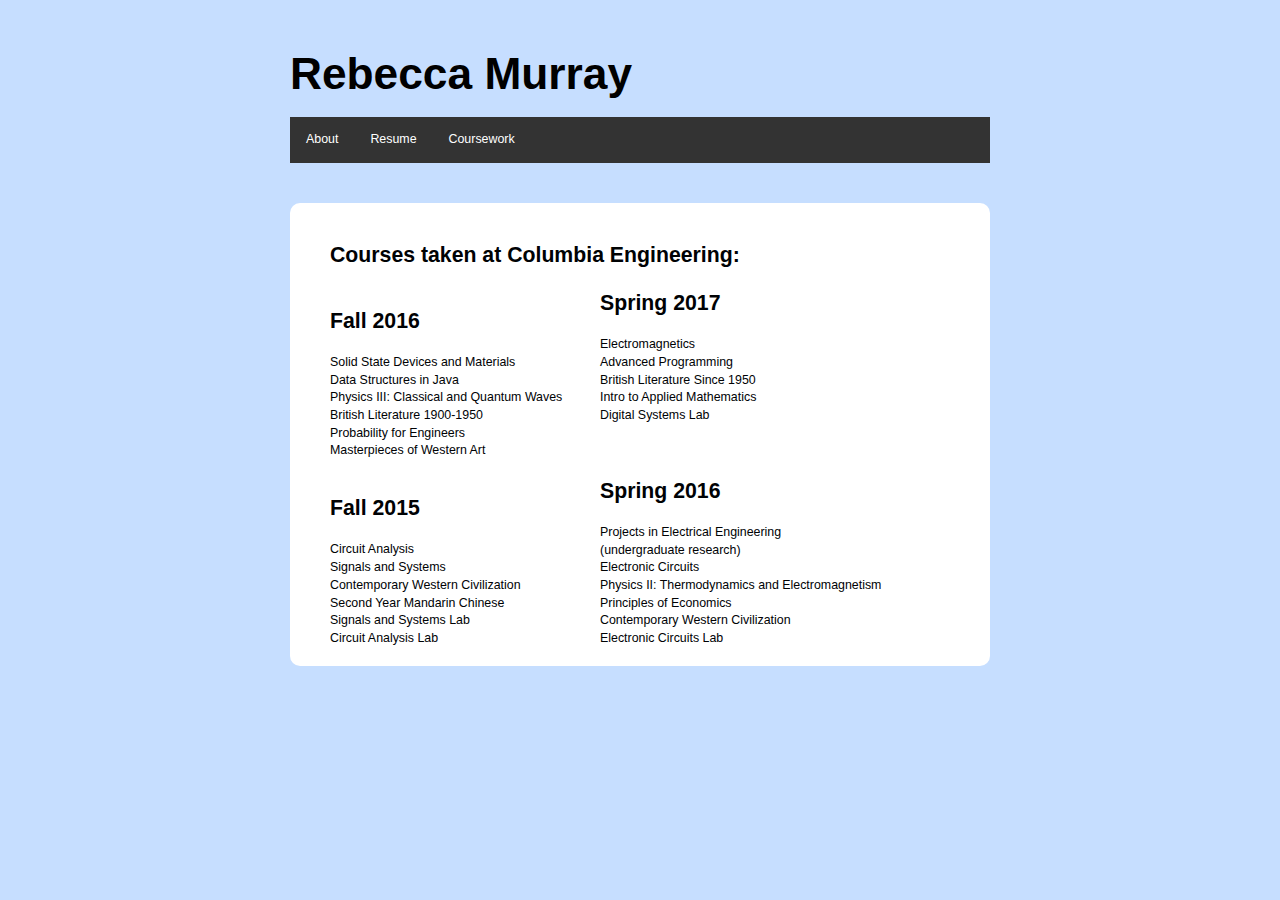
==== coursework_page.html @ 12fdb4ba "colored hyperlinks" ====
<!DOCTYPE html>

<html lang="en">
	<head>
		<link rel="stylesheet" type="text/css" href="css/main.css">
		<link href='https://fonts.googleapis.com/css?family=Montserrat:400,700' rel='stylesheet' type='text/css'>
		<meta charset="utf-8">
	<title>Rebecca Murray</title>
	</head>

	<body bgcolor=#C6DEFF>
		<!-- header -->
		<header id="banner" class="body">
		<h1><a href="index.html">Rebecca Murray</a></h1>
			<!-- nav bar -->
			<nav><ul>
			<!--<li><a href="index.html">Home</a></li> -->
			<li><a href="index.html">About</a></li>
	        <li><a href="RebeccaMurray_Resume.pdf">Resume</a></li>
			<!-- <li><a href="classes.html">Classes</a></li> -->
			<li><a href="coursework_page.html">Coursework</a></li>
			</ul></nav>
		</header>
		<div id="wrapper">
			<div style="padding-left:20px;">
				<h2>Courses taken at Columbia Engineering:</h2>
			</div>
			<div id="year">
				<div id="fallcourse">
					<hgroup>
						<h2>Fall 2016</h2>
					</hgroup>
					<p>Solid State Devices and Materials<br>
						Data Structures in Java<br>
						Physics III: Classical and Quantum Waves<br>
						British Literature 1900-1950<br>
						Probability for Engineers<br>
						Masterpieces of Western Art
					</p>
				</div>
				<div id="springcourse">
					<hgroup>
						<h2>Spring 2017</h2>
					</hgroup>
					<p>Electromagnetics<br>
						Advanced Programming<br>
						British Literature Since 1950<br>
						Intro to Applied Mathematics<br>
						Digital Systems Lab<br>
					</p>
				</div>
			</div>
			<div id=year>
				<div id="fallcourse">
					<hgroup>
						<h2>Fall 2015</h2>
					</hgroup>
					<p>
					Circuit Analysis<br>
					Signals and Systems<br>
					Contemporary Western Civilization<br>
					Second Year Mandarin Chinese<br>
					Signals and Systems Lab<br>
					Circuit Analysis Lab</p>
				</div>
				<div id="springcourse">
					<hgroup>
						<h2>Spring 2016</h2>
					</hgroup>
					<p>
					Projects in Electrical Engineering<br>
					(undergraduate research)<br>
					Electronic Circuits<br>
					Physics II: Thermodynamics and Electromagnetism<br>
					Principles of Economics<br>
					Contemporary Western Civilization<br>
					Electronic Circuits Lab</p>
				</div>
			</div>
			

		<script src="//ajax.googleapis.com/ajax/libs/jquery/1.11.1/jquery.min.js"></script>
		<script src="app.js"></script>

	</body>

</html>
---- css/main.css ----
/*body {
	font-family: Veranda, Geneva, sans-serif;
}*/
ul {
    list-style-type: none;
    margin: 0;
    padding: 0;
    overflow: hidden;
    background-color: #333;

}
li {
    float:left;
}
li a {
	display: block;
    text-align: center;
    padding: 14px 16px;
    text-decoration: none;
    color:white;
}
li a:hover {
	background-color: #111;
}
h1 a {
	text-decoration: none;
	color:black;
}

h1 a:hover, a:active {
	color: #15317E;
	text-decoration: none;
}

#banner {
	margin: 0 auto;
	padding: 2.5em 0 0 0;
}
#banner h1 {font-size: 3.571em; line-height: .6;}
body {
	color: #000204;
	font-family: "HelveticaNeue-Light", "Helvetica Neue Light", "Helvetica Neue", Helvetica, Arial, "Lucida Grande", sans-serif;/*Helvetica, Arial, Verdana, sans-serif;*/
	font-size: 77.5%; /* base font = 14px*/
	font-weight: 300;
	line-height: 1.429; /* 1.429*current font size = 20px */
	margin: 0;
	padding: 0;
	text-align: left;
}
.body {clear: both; margin: 0 auto; width: 700px;}

#left {
	width:250px;
	float:left;
	padding-left:20px;

}

#right {
	margin-left: 250px;
	padding-left: 40px;
	padding-right: 20px;

}
#fallcourse {
	position: absolute;
	width:250px;
	float:left;
	padding-left:20px;
	height:170px;
}
#springcourse {
	margin-left: 250px;
	padding-left: 40px;
	padding-right: 20px;
	height:170px;
}

#wrapper {
	width:660px;
	overflow:hidden;
	background-color: #FFF;
	padding: 20px;
	margin: 0 auto;
	border-radius: 10px;
	-moz-border-radius: 10px;
	-webkit-border-radius: 10px;
	margin-top: 40px;
}
#wrapper h2 {
	font-size: 1.714em;
/*	margin-bottom: 0.5em;
*/	font-weight: bold;

}
#links {
	padding-top: 25px;
	margin:auto;
	width:450px;

}

.button {
	background-color: #4CAF50;
	margin:auto;
	border: none;
	color:white;
	width:125px;
	padding: 15px 32px;
	font-size: 16px;
	text-align: center;
}

.leftbutton {
	float:left;
	width:50%;
}

.rightbutton {
	margin-left: 50%;
}
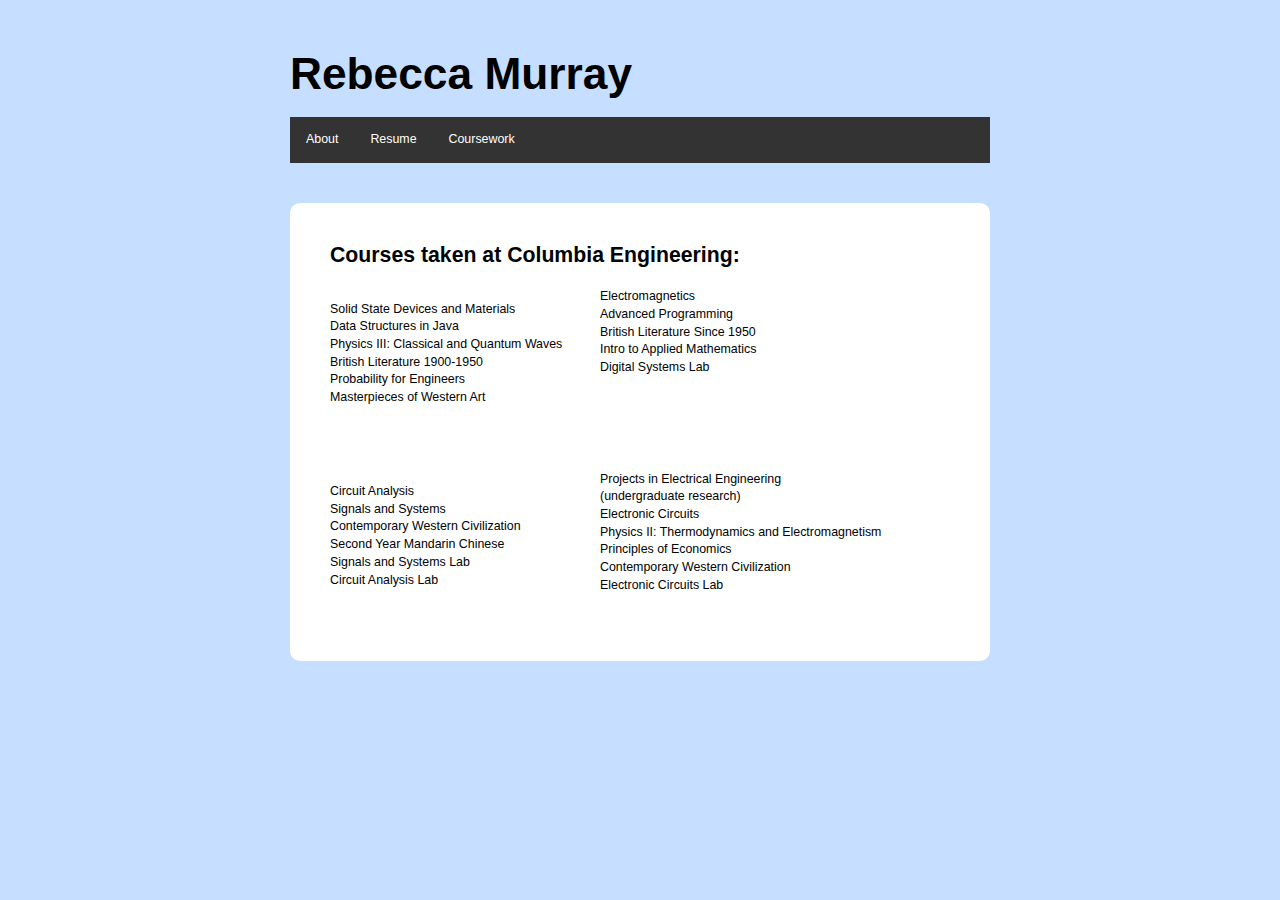
==== commit 518b39f4: "fixing uneven semester blocks" ====
--- a/coursework_page.html
+++ b/coursework_page.html
@@ -27,9 +27,6 @@
 			</div>
 			<div id="year">
 				<div id="fallcourse">
-					<hgroup>
-						<h2>Fall 2016</h2>
-					</hgroup>
 					<p>Solid State Devices and Materials<br>
 						Data Structures in Java<br>
 						Physics III: Classical and Quantum Waves<br>
@@ -39,10 +36,7 @@
 					</p>
 				</div>
 				<div id="springcourse">
-					<hgroup>
-						<h2>Spring 2017</h2>
-					</hgroup>
-					<p>Electromagnetics<br>
+						<p>Electromagnetics<br>
 						Advanced Programming<br>
 						British Literature Since 1950<br>
 						Intro to Applied Mathematics<br>
@@ -52,9 +46,6 @@
 			</div>
 			<div id=year>
 				<div id="fallcourse">
-					<hgroup>
-						<h2>Fall 2015</h2>
-					</hgroup>
 					<p>
 					Circuit Analysis<br>
 					Signals and Systems<br>
@@ -64,9 +55,6 @@
 					Circuit Analysis Lab</p>
 				</div>
 				<div id="springcourse">
-					<hgroup>
-						<h2>Spring 2016</h2>
-					</hgroup>
 					<p>
 					Projects in Electrical Engineering<br>
 					(undergraduate research)<br>
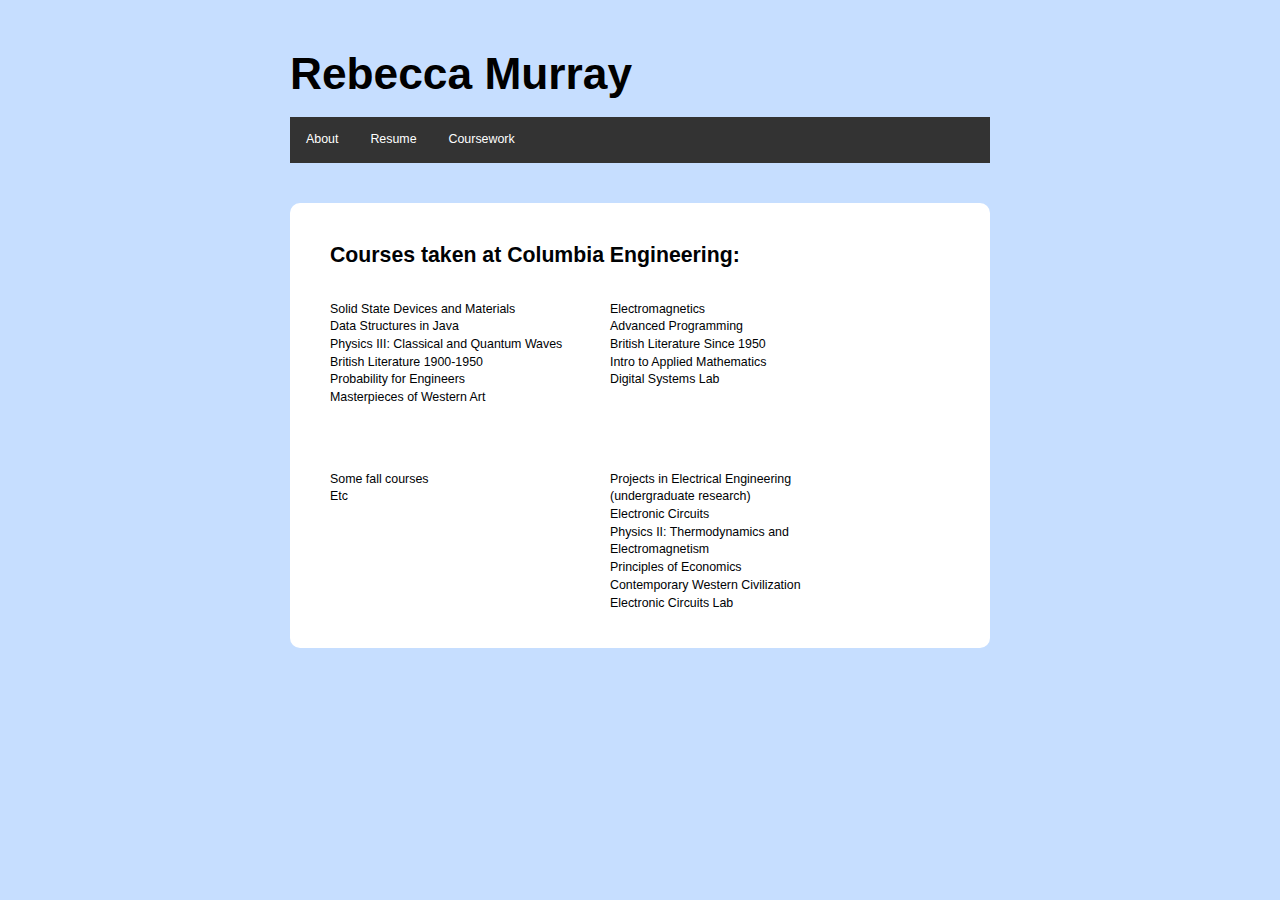
==== commit 36ed158b: "fixed uneven coursework blocks" ====
--- a/coursework_page.html
+++ b/coursework_page.html
@@ -40,19 +40,13 @@
 						Advanced Programming<br>
 						British Literature Since 1950<br>
 						Intro to Applied Mathematics<br>
-						Digital Systems Lab<br>
-					</p>
+						Digital Systems Lab</p>
 				</div>
 			</div>
-			<div id=year>
+			<div id="year">
 				<div id="fallcourse">
-					<p>
-					Circuit Analysis<br>
-					Signals and Systems<br>
-					Contemporary Western Civilization<br>
-					Second Year Mandarin Chinese<br>
-					Signals and Systems Lab<br>
-					Circuit Analysis Lab</p>
+					<p>Some fall courses<br>
+						Etc</p>
 				</div>
 				<div id="springcourse">
 					<p>
@@ -65,6 +59,8 @@
 					Electronic Circuits Lab</p>
 				</div>
 			</div>
+		</div>
+			
 			
 
 		<script src="//ajax.googleapis.com/ajax/libs/jquery/1.11.1/jquery.min.js"></script>
--- a/css/main.css
+++ b/css/main.css
@@ -62,17 +62,22 @@
 	padding-right: 20px;
 
 }
+#year {
+	height:170px;
+}
 #fallcourse {
-	position: absolute;
-	width:250px;
+/*	position: absolute;
+*/	width:250px;
 	float:left;
 	padding-left:20px;
 	height:170px;
 }
 #springcourse {
-	margin-left: 250px;
-	padding-left: 40px;
-	padding-right: 20px;
+	position:absolute;
+	margin-left: 280px;
+	width:250px;
+	float:left;
+	padding-left: 20px;
 	height:170px;
 }
 
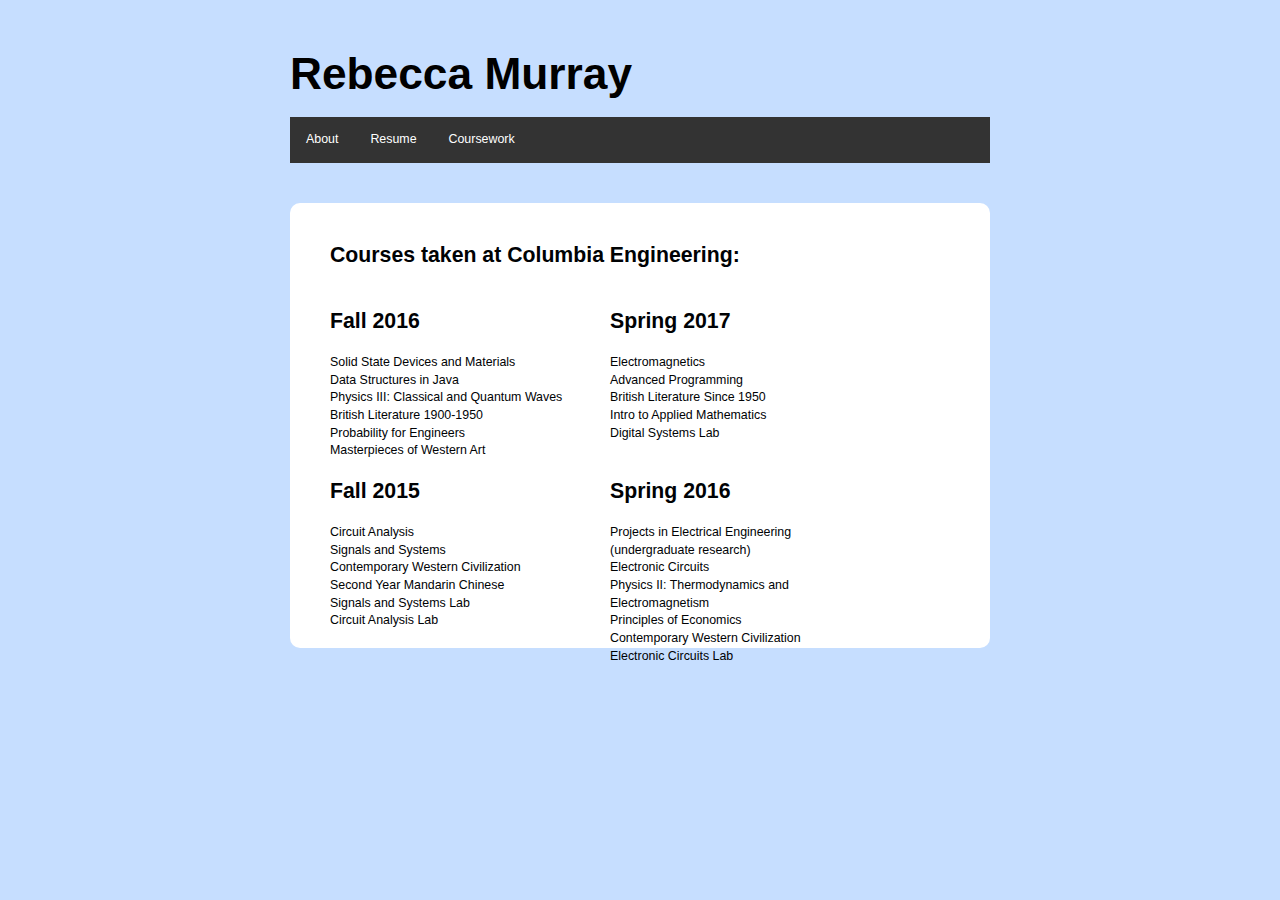
==== commit f867167e: "fixed coursework page" ====
--- a/coursework_page.html
+++ b/coursework_page.html
@@ -27,6 +27,9 @@
 			</div>
 			<div id="year">
 				<div id="fallcourse">
+					<hgroup>
+						<h2>Fall 2016</h2>
+					</hgroup>
 					<p>Solid State Devices and Materials<br>
 						Data Structures in Java<br>
 						Physics III: Classical and Quantum Waves<br>
@@ -36,19 +39,34 @@
 					</p>
 				</div>
 				<div id="springcourse">
-						<p>Electromagnetics<br>
+					<hgroup>
+						<h2>Spring 2017</h2>
+					</hgroup>
+					<p>Electromagnetics<br>
 						Advanced Programming<br>
 						British Literature Since 1950<br>
 						Intro to Applied Mathematics<br>
-						Digital Systems Lab</p>
+						Digital Systems Lab<br>
+					</p>
 				</div>
 			</div>
 			<div id="year">
 				<div id="fallcourse">
-					<p>Some fall courses<br>
-						Etc</p>
+					<hgroup>
+						<h2>Fall 2015</h2>
+					</hgroup>
+					<p>
+					Circuit Analysis<br>
+					Signals and Systems<br>
+					Contemporary Western Civilization<br>
+					Second Year Mandarin Chinese<br>
+					Signals and Systems Lab<br>
+					Circuit Analysis Lab</p>
 				</div>
 				<div id="springcourse">
+					<hgroup>
+						<h2>Spring 2016</h2>
+					</hgroup>
 					<p>
 					Projects in Electrical Engineering<br>
 					(undergraduate research)<br>
@@ -61,7 +79,6 @@
 			</div>
 		</div>
 			
-			
 
 		<script src="//ajax.googleapis.com/ajax/libs/jquery/1.11.1/jquery.min.js"></script>
 		<script src="app.js"></script>
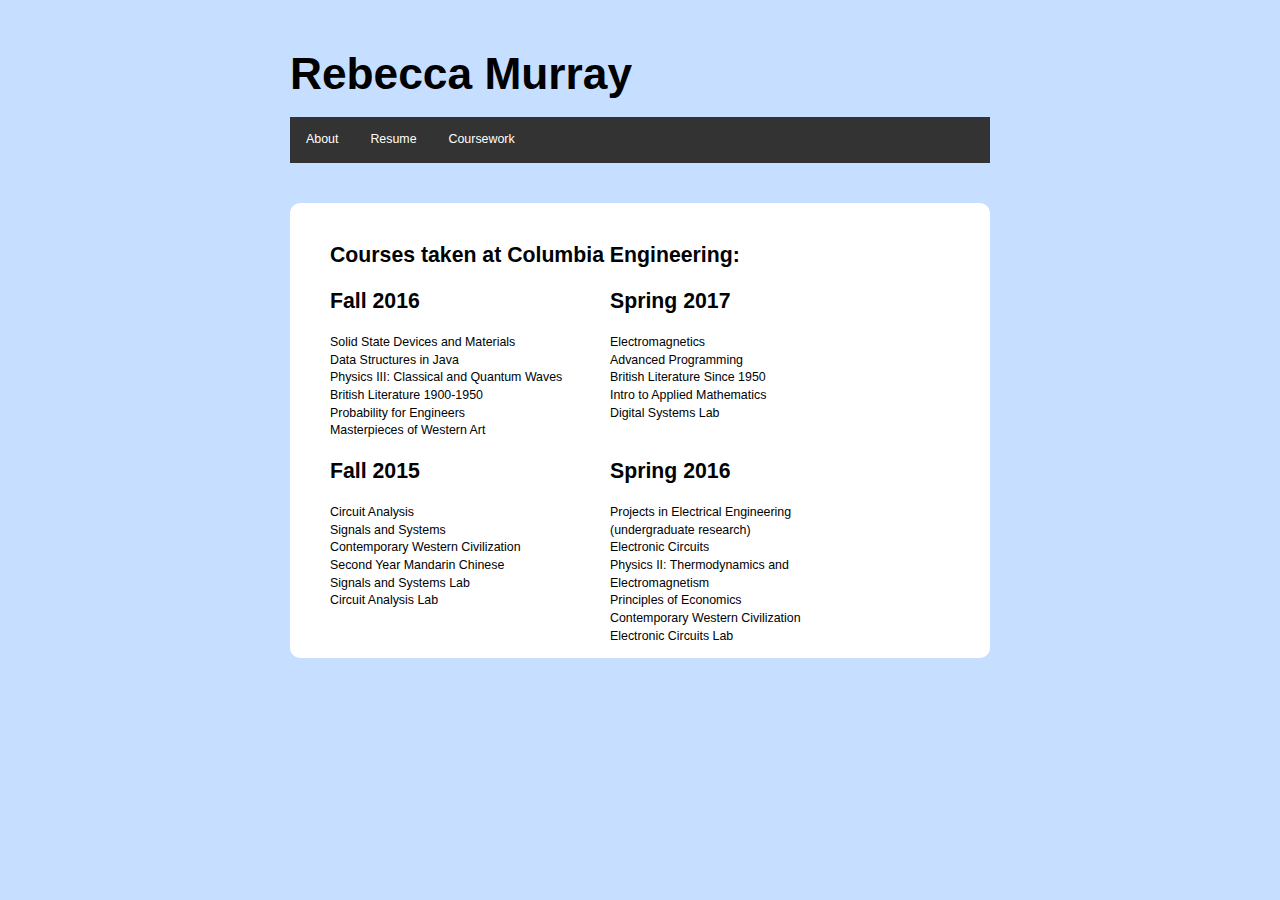
==== commit 6e6f0588: "reformatting cw page" ====
--- a/coursework_page.html
+++ b/coursework_page.html
@@ -22,10 +22,10 @@
 			</ul></nav>
 		</header>
 		<div id="wrapper">
-			<div style="padding-left:20px;">
+			<div id="titlediv">
 				<h2>Courses taken at Columbia Engineering:</h2>
 			</div>
-			<div id="year">
+			<div style="height:170px;">
 				<div id="fallcourse">
 					<hgroup>
 						<h2>Fall 2016</h2>
@@ -50,7 +50,7 @@
 					</p>
 				</div>
 			</div>
-			<div id="year">
+			<div style="height:200px;">
 				<div id="fallcourse">
 					<hgroup>
 						<h2>Fall 2015</h2>
@@ -77,6 +77,22 @@
 					Electronic Circuits Lab</p>
 				</div>
 			</div>
+<!-- 			<div id="titlediv">
+				<h2>Courses taken at Northwestern University:</h2>
+			</div>
+				<div id="fallcourse">
+					<hgroup>
+						<h2>Fall 2014</h2>
+					</hgroup>
+					<p>
+					Circuit Analysis<br>
+					Signals and Systems<br>
+					Contemporary Western Civilization<br>
+					Second Year Mandarin Chinese<br>
+					Signals and Systems Lab<br>
+					Circuit Analysis Lab</p>
+				</div> -->
+
 		</div>
 			
 
--- a/css/main.css
+++ b/css/main.css
@@ -62,9 +62,21 @@
 	padding-right: 20px;
 
 }
+#titlediv {
+	padding-left:20px; 
+	display:block;
+	margin-bottom: -20px;
+}
 #year {
+/*	position:relative;
+*/	height:170px;
+/*	vertical-align: top;
+*/}
+/*.year2 {
+	position:relative;
 	height:170px;
-}
+	vertical-align: top;
+}*/
 #fallcourse {
 /*	position: absolute;
 */	width:250px;
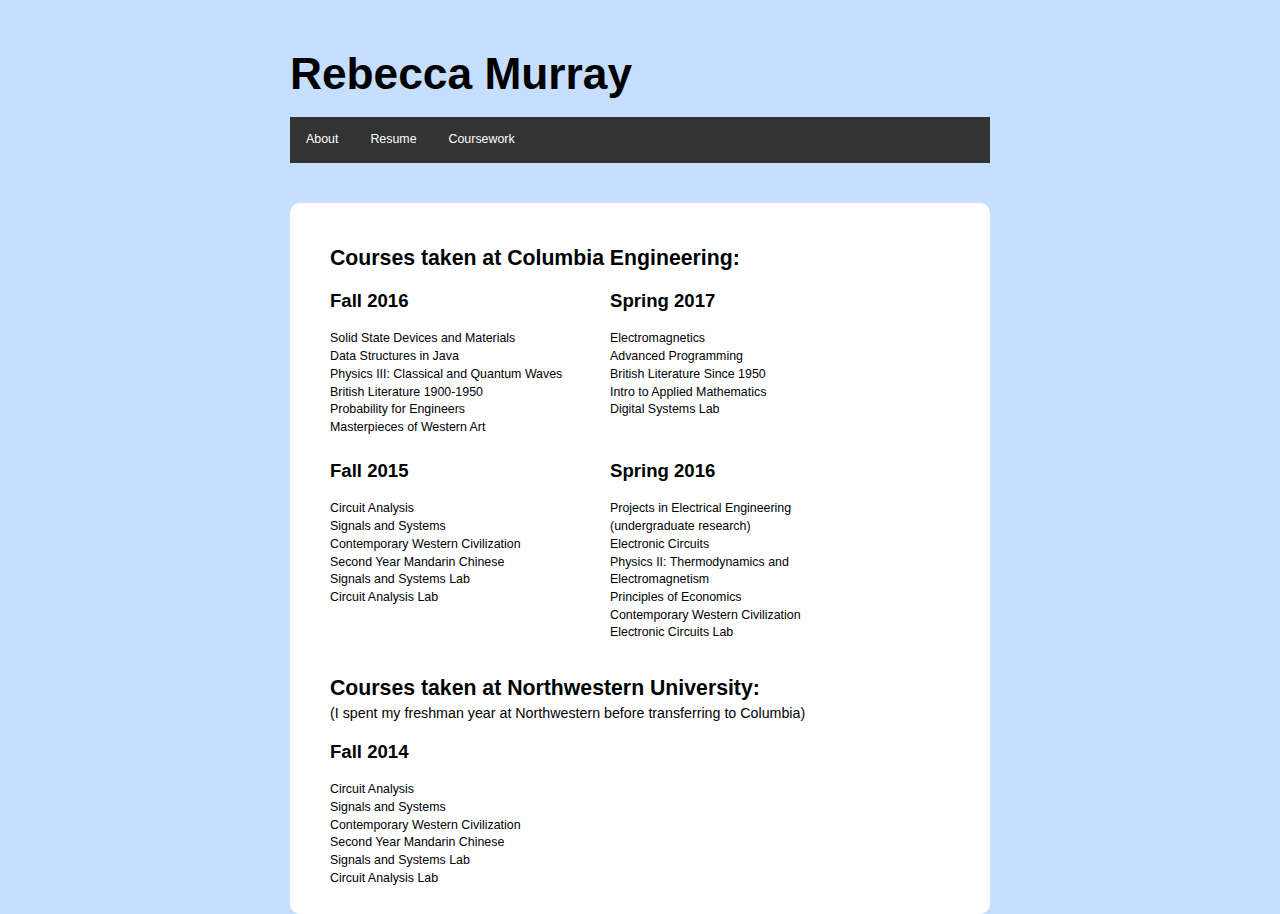
==== commit e1bf1cb1: "edited cw page titles" ====
--- a/coursework_page.html
+++ b/coursework_page.html
@@ -50,7 +50,7 @@
 					</p>
 				</div>
 			</div>
-			<div style="height:200px;">
+			<div style="height:210px;">
 				<div id="fallcourse">
 					<hgroup>
 						<h2>Fall 2015</h2>
@@ -77,8 +77,9 @@
 					Electronic Circuits Lab</p>
 				</div>
 			</div>
-<!-- 			<div id="titlediv">
+			<div id="titlediv">
 				<h2>Courses taken at Northwestern University:</h2>
+				<h3>(I spent my freshman year at Northwestern before transferring to Columbia)<h3>
 			</div>
 				<div id="fallcourse">
 					<hgroup>
@@ -91,7 +92,7 @@
 					Second Year Mandarin Chinese<br>
 					Signals and Systems Lab<br>
 					Circuit Analysis Lab</p>
-				</div> -->
+				</div>
 
 		</div>
 			
--- a/css/main.css
+++ b/css/main.css
@@ -65,18 +65,23 @@
 #titlediv {
 	padding-left:20px; 
 	display:block;
-	margin-bottom: -20px;
+/*	margin-bottom: -20px;
+*/
+	margin:0;
+	padding: 0;
 }
-#year {
-/*	position:relative;
-*/	height:170px;
-/*	vertical-align: top;
-*/}
-/*.year2 {
-	position:relative;
-	height:170px;
-	vertical-align: top;
-}*/
+#titlediv h2 {
+	margin: 20px 0 0 20px;
+	font-size: 1.714em;
+	font-weight: bold;
+}
+#titlediv h3 {
+	margin: 0 0 0 20px;
+	text-decoration: none;
+	font-weight: normal;
+	font-size: 1.15em;
+}
+
 #fallcourse {
 /*	position: absolute;
 */	width:250px;
@@ -104,12 +109,7 @@
 	-webkit-border-radius: 10px;
 	margin-top: 40px;
 }
-#wrapper h2 {
-	font-size: 1.714em;
-/*	margin-bottom: 0.5em;
-*/	font-weight: bold;
 
-}
 #links {
 	padding-top: 25px;
 	margin:auto;
@@ -117,22 +117,3 @@
 
 }
 
-.button {
-	background-color: #4CAF50;
-	margin:auto;
-	border: none;
-	color:white;
-	width:125px;
-	padding: 15px 32px;
-	font-size: 16px;
-	text-align: center;
-}
-
-.leftbutton {
-	float:left;
-	width:50%;
-}
-
-.rightbutton {
-	margin-left: 50%;
-}
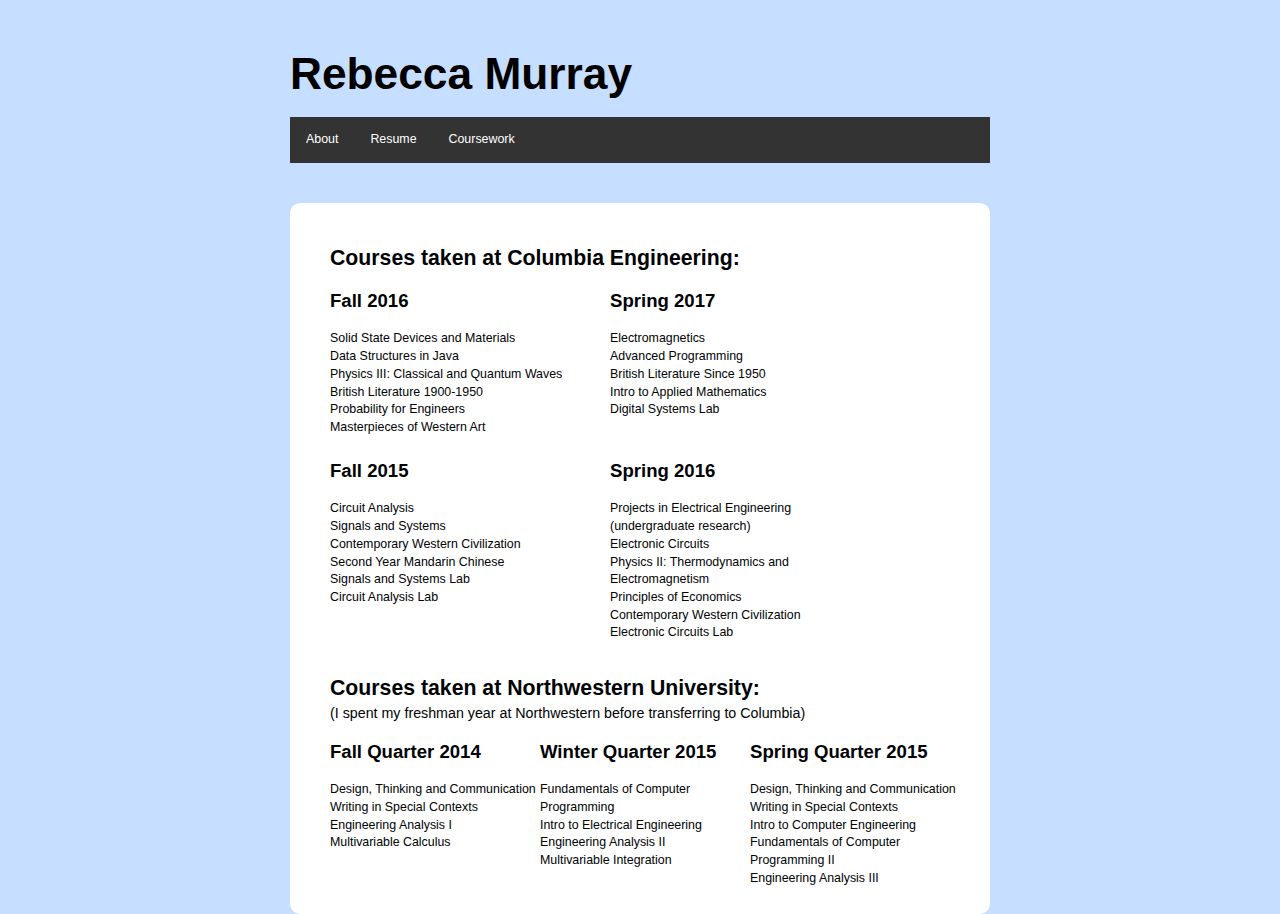
==== commit 3c734e06: "formatted quarter blocks" ====
--- a/coursework_page.html
+++ b/coursework_page.html
@@ -81,18 +81,37 @@
 				<h2>Courses taken at Northwestern University:</h2>
 				<h3>(I spent my freshman year at Northwestern before transferring to Columbia)<h3>
 			</div>
-				<div id="fallcourse">
+				<div id="fallqr">
 					<hgroup>
-						<h2>Fall 2014</h2>
+						<h2>Fall Quarter 2014</h2>
 					</hgroup>
 					<p>
-					Circuit Analysis<br>
-					Signals and Systems<br>
-					Contemporary Western Civilization<br>
-					Second Year Mandarin Chinese<br>
-					Signals and Systems Lab<br>
-					Circuit Analysis Lab</p>
+					Design, Thinking and Communication<br>
+					Writing in Special Contexts<br>
+					Engineering Analysis I<br>
+					Multivariable Calculus</p>
 				</div>
+				<div id="winterqr">
+					<hgroup>
+						<h2>Winter Quarter 2015</h2>
+					</hgroup>
+					<p>
+					Fundamentals of Computer Programming<br>
+					Intro to Electrical Engineering<br>
+					Engineering Analysis II<br>
+					Multivariable Integration</p>
+				</div>
+				<div id="springqr">
+					<hgroup>
+						<h2>Spring Quarter 2015</h2>
+					</hgroup>
+					<p>
+					Design, Thinking and Communication<br>
+					Writing in Special Contexts<br>
+					Intro to Computer Engineering<br>
+					Fundamentals of Computer Programming II<br>
+					Engineering Analysis III</p>
+				</div>				
 
 		</div>
 			
--- a/css/main.css
+++ b/css/main.css
@@ -97,6 +97,28 @@
 	padding-left: 20px;
 	height:170px;
 }
+#fallqr {
+	width:210px;
+	float:left;
+	padding-left:20px;
+	height:170px;
+}
+#winterqr {	
+	position:absolute;
+	margin-left: 210px;
+	width:210px;
+	float:left;
+	padding-left: 20px;
+	height:170px;
+}
+#springqr {
+	position:absolute;
+	margin-left: 420px;
+	width:210px;
+	float:left;
+	padding-left: 20px;
+	height:170px;
+}
 
 #wrapper {
 	width:660px;
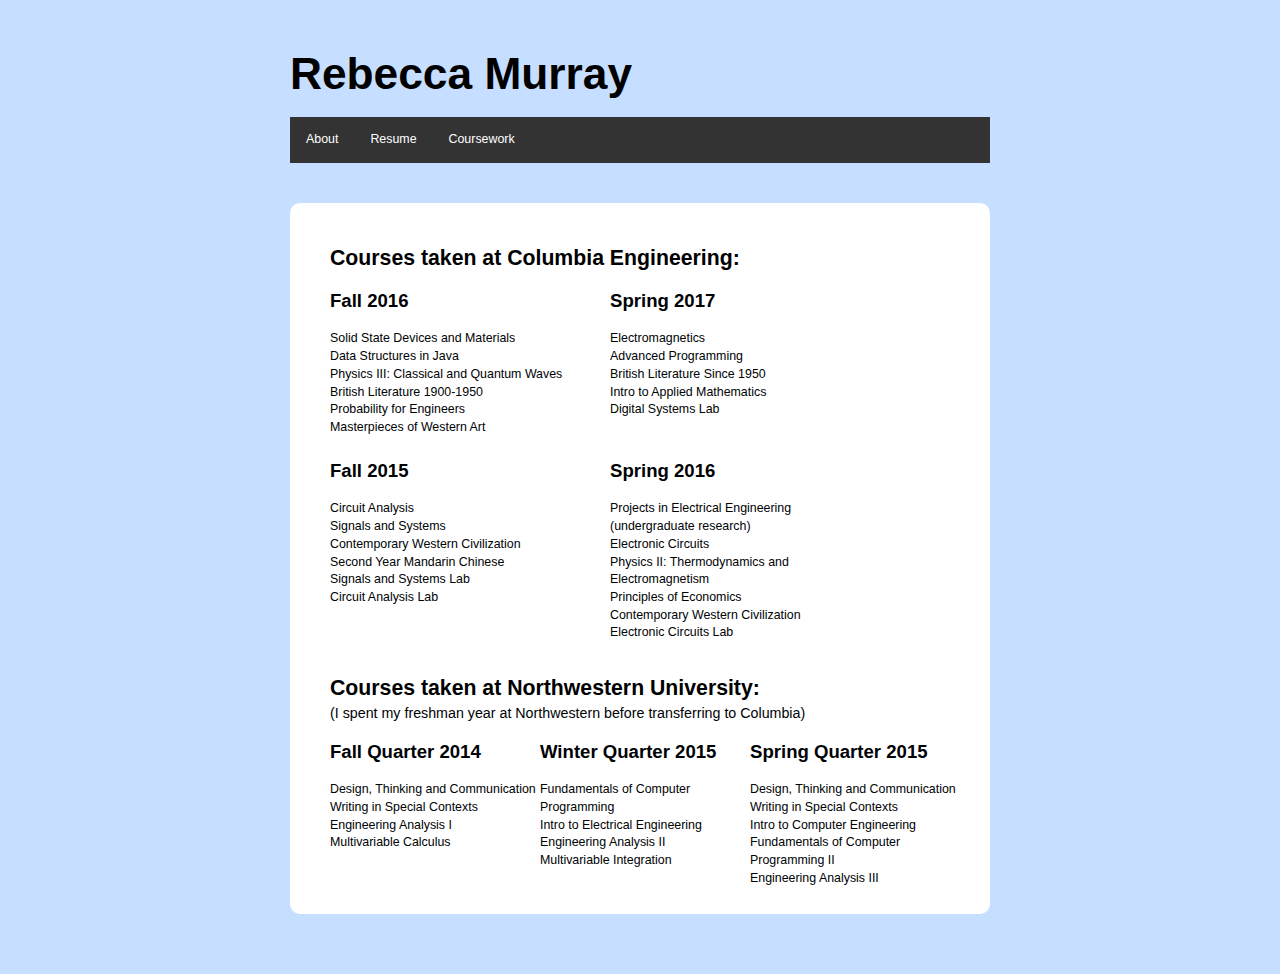
==== commit be01855c: "added columbia/NU hyperlinks" ====
--- a/coursework_page.html
+++ b/coursework_page.html
@@ -23,7 +23,7 @@
 		</header>
 		<div id="wrapper">
 			<div id="titlediv">
-				<h2>Courses taken at Columbia Engineering:</h2>
+				<h2><a href="http://engineering.columbia.edu">Courses taken at Columbia Engineering:</a></h2>
 			</div>
 			<div style="height:170px;">
 				<div id="fallcourse">
@@ -78,7 +78,8 @@
 				</div>
 			</div>
 			<div id="titlediv">
-				<h2>Courses taken at Northwestern University:</h2>
+				<h2><a href="https://www.mccormick.northwestern.edu">
+					Courses taken at Northwestern University:</a></h2>
 				<h3>(I spent my freshman year at Northwestern before transferring to Columbia)<h3>
 			</div>
 				<div id="fallqr">
--- a/css/main.css
+++ b/css/main.css
@@ -26,12 +26,20 @@
 	text-decoration: none;
 	color:black;
 }
+h2 a {
+	text-decoration: none;
+	color:black;
+}
 
 h1 a:hover, a:active {
 	color: #15317E;
 	text-decoration: none;
 }
 
+h2 a:hover, a:active {
+	color: #15317E;
+	text-decoration: none;
+}
 #banner {
 	margin: 0 auto;
 	padding: 2.5em 0 0 0;
@@ -130,6 +138,7 @@
 	-moz-border-radius: 10px;
 	-webkit-border-radius: 10px;
 	margin-top: 40px;
+	margin-bottom:60px;
 }
 
 #links {
